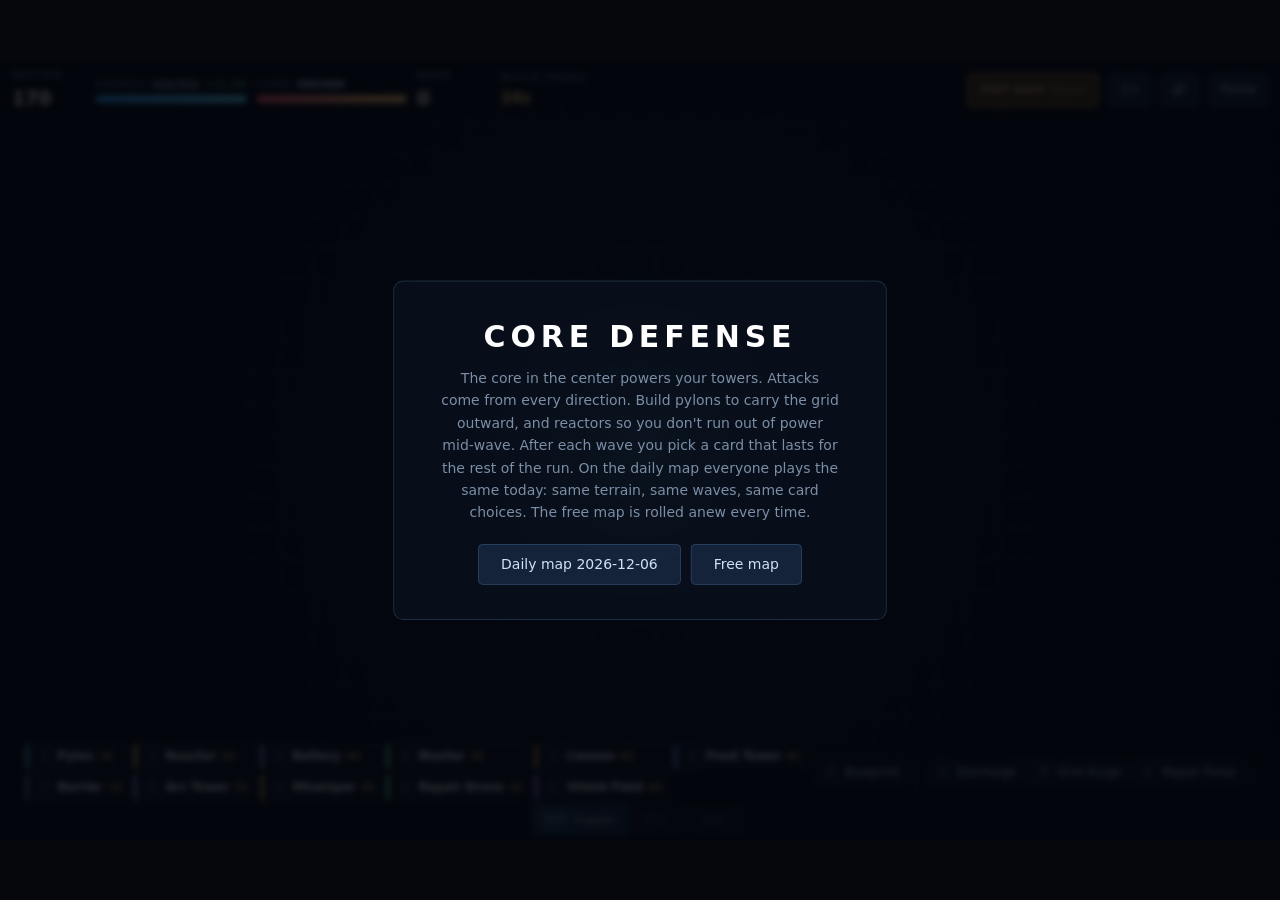
==== dist-web-en/index.html @ dfd291da "dist-web-en/ eingecheckt: englische Fassung für dheits.de Live auf dheits.de läuft künftig nur die e" ====
<!doctype html>
<html lang="en">
<head>
<meta charset="utf-8">
<meta name="viewport" content="width=device-width, initial-scale=1">
<title>Core Defense</title>
<meta name="description" content="Tower defense turned inside out: the waves come from outside, the power from the center.">
<link rel="stylesheet" href="style.css?v=2fdf7e6a99">
<link rel="stylesheet" href="crazygames.css?v=b0da9631c0">
</head>
<body>

<div id="viewport">
  <div id="fit">
  <div id="stage">
    <canvas id="game" width="1312" height="800"></canvas>

    <div id="topbar">
      <div class="stat">
        <span class="label">Matter</span>
        <span class="value" id="matter">0</span>
      </div>
      <div class="stat wide">
        <span class="label">Energy <b id="energyTxt">0/0</b> <i id="regenTxt">+0/s</i></span>
        <div class="bar"><div class="fill energy" id="energyBar"></div></div>
      </div>
      <div class="stat wide">
        <span class="label">Core <b id="coreTxt">0/0</b></span>
        <div class="bar"><div class="fill core" id="coreBar"></div></div>
      </div>
      <div class="stat">
        <span class="label">Wave</span>
        <span class="value" id="wave">0</span>
      </div>
      <div class="stat" id="phaseBox">
        <span class="label" id="phaseLabel">Build phase</span>
        <span class="value" id="phaseValue">--</span>
      </div>
      <button id="nextWave" class="ghost">Start wave <small>(Space)</small></button>
      <button id="speedBtn" class="ghost">1&times;</button>
      <button id="muteBtn" class="ghost" title="Sound (M)">&#128266;</button>
      <button id="pauseBtn" class="ghost">Pause</button>
    </div>

    <div id="tagBadge" hidden></div>
    <div id="preview" hidden></div>
    <div id="alarm" hidden></div>
    <div id="bossWarn" hidden></div>
    <div id="modBadge" hidden></div>
    <div id="netWarn" hidden></div>


    <div id="bossbar" hidden>
      <div class="bb-head"><b id="bossName">-</b><span id="bossHint"></span></div>
      <div class="bb-bar"><div class="bb-fill" id="bossFill"></div></div>
      <div class="bb-state" id="bossState"></div>
    </div>

    <div id="taskbar">
      <div id="shop" class="tb-group"></div>
      <div class="tb-group">
        <button id="planBtn" class="plan"
                title="Mirror one half of the field onto the other — layout at level 1, at normal price  (key B)">
          <span class="pk">B</span><span class="pn">Blueprint</span><span class="pc" id="planCost"></span>
        </button>
      </div>
      <span class="tb-sep"></span>
      <div id="powers" class="tb-group"></div>
      <span class="tb-sep"></span>
      <div id="modes" class="tb-group"></div>
    </div>

    <div id="draft" hidden>
      <div class="draft-box">
        <p class="draft-eyebrow">Wave <b id="draftWave">0</b> held</p>
        <div id="draftStats"></div>
        <h2>One upgrade for the rest of the run</h2>
        <div id="draftCards"></div>
      </div>
    </div>

    <div id="inspector" hidden>
      <div class="ins-head"><b id="insName">-</b><span id="insLevel"></span></div>
      <div id="insStats"></div>
      <div id="insSpecial" hidden></div>
      <div class="ins-actions">
        <button id="upgradeBtn"></button>
        <button id="repairBtn"></button>
      </div>
      <div class="ins-actions" id="insTurret" hidden>
        <button id="zielBtn"></button>
        <button id="prioBtn"></button>
        <button id="overloadBtn"></button>
      </div>
      <div class="ins-actions">
        <button id="moveBtn" title="Move the building to a free tile — level and settings are kept  (key V)"></button>
      </div>
      <div class="ins-actions">
        <button id="sellBtn" class="danger"></button>
      </div>
    </div>

    <div id="toast"></div>

    <div id="overlay" hidden>
      <div class="panel">
        <h1 id="ovTitle">CORE DEFENSE</h1>
        <p id="ovText"></p>
        <div id="ovList" hidden></div>
        <div class="ov-btns">
          <button id="ovBtn">Restart</button>
          <button id="ovBtn2" class="ghost" hidden>Start over</button>
        </div>
      </div>
    </div>
  </div>
  </div>
</div>

<script src="js/config.js?v=02d32c6c1a"></script>
<script src="js/audio.js?v=be74ff9027"></script>
<script src="js/entities.js?v=d3020f0e64"></script>
<script src="js/game.js?v=4135aad60e"></script>
<script src="js/einfuehrung.js?v=fb5bc3cfcf"></script>
<script src="js/sdk.js?v=40da2d4de1"></script>
</body>
</html>
---- dist-web-en/style.css ----
:root{
  --bg:#05070d;
  --panel:rgba(10,16,28,.88);
  --line:rgba(120,190,255,.18);
  --cyan:#5fe0ff;
  --text:#cfe2f5;
  --dim:#7b8ea6;
  --gold:#ffd166;
  --red:#ff5d73;
}
*{box-sizing:border-box}
[hidden]{display:none!important}
/* Das Spiel lebt eingebettet in der Seite: #stage füllt seinen Container. */
#stage{
  position:relative;width:100%;aspect-ratio:1312/800;
  color:var(--text);font:14px/1.4 "Segoe UI",system-ui,-apple-system,sans-serif;
  user-select:none;-webkit-user-select:none;
}
canvas{
  display:block;width:100%;height:100%;
  background:radial-gradient(circle at 50% 50%,#0b1526 0%,#05070d 70%);
  border-radius:6px;cursor:crosshair;
}

/* ---- Topbar ---- */
#topbar{
  position:absolute;top:0;left:0;right:0;display:flex;gap:10px;align-items:center;
  padding:8px 12px;background:linear-gradient(180deg,rgba(5,8,15,.92),rgba(5,8,15,0));
  pointer-events:none;
}
#topbar button{pointer-events:auto}
.stat{display:flex;flex-direction:column;gap:3px;min-width:74px}
.stat.wide{min-width:150px;flex:0 0 auto}
.label{font-size:10px;letter-spacing:.14em;text-transform:uppercase;color:var(--dim)}
.label b{color:var(--text);letter-spacing:0}
.label i{color:#5fe0a0;font-style:normal;letter-spacing:0}
.value{font-size:19px;font-weight:600;color:#fff;font-variant-numeric:tabular-nums}
.bar{height:8px;border-radius:4px;background:rgba(255,255,255,.08);overflow:hidden}
.fill{height:100%;width:100%;transition:width .12s linear}
.fill.energy{background:linear-gradient(90deg,#2f9dff,#5fe0ff)}
.fill.core{background:linear-gradient(90deg,#ff5d73,#ffd166)}
#phaseBox .value{font-size:15px;color:var(--gold)}

button{
  font:inherit;font-size:12px;color:var(--text);cursor:pointer;
  background:rgba(30,50,80,.6);border:1px solid var(--line);
  border-radius:5px;padding:7px 11px;transition:.14s;
}
button:hover{background:rgba(60,120,190,.45);border-color:var(--cyan);color:#fff}
button small{opacity:.55;font-size:10px}
button.danger:hover{background:rgba(190,50,70,.5);border-color:var(--red)}
#nextWave{margin-left:auto}
#nextWave.hot{background:rgba(255,150,40,.28);border-color:var(--gold);color:#ffe6a8}

/* ---- Taskleiste ----
   Alles Anwählbare sitzt in einer schmalen Leiste am unteren Rand:
   Bauteile, Kernbefehle, Kernmodi. Sie ist bewusst einzeilig — jede
   Zeile mehr verdeckt Spielfeld, und genau darum ging es. Die
   Erklärungen stehen im title-Text und im Inspektor. */
#taskbar{
  position:absolute;left:0;right:0;bottom:0;z-index:5;
  display:flex;flex-wrap:wrap;gap:4px 7px;align-items:stretch;justify-content:center;
  padding:6px 8px 7px;
  background:linear-gradient(0deg,rgba(5,8,15,.96) 62%,rgba(5,8,15,0));
}
.tb-group{display:flex;gap:3px;align-items:center;flex:0 0 auto}
/* Elf Bauteile passen nicht mehr in eine Zeile — sie stehen deshalb in
   zwei Reihen, zeilenweise gefüllt, damit die Ziffernfolge lesbar
   bleibt. Die Leiste wächst dadurch um eine Zellenreihe; alles andere
   (Kernbefehle, Kernmodi) bleibt daneben stehen. */
#shop{display:grid;grid-auto-flow:row;grid-template-columns:repeat(6,auto);gap:3px}
.tb-sep{width:1px;margin:3px 2px;background:var(--line);flex:0 0 auto}

/* gemeinsame Grundform aller drei Sorten */
.card,.power,.mode,.plan{
  position:relative;overflow:hidden;cursor:pointer;transition:.14s;
  display:flex;align-items:center;gap:5px;
  height:28px;padding:0 7px;border-radius:5px;line-height:1;
  background:var(--panel);border:1px solid var(--line);
  font:inherit;font-size:11.5px;color:var(--text);white-space:nowrap;
}
.card:hover,.power:hover,.mode:hover,.plan:hover{border-color:var(--cyan)}
.card .k,.power .pk,.mode .mk,.plan .pk{
  flex:0 0 auto;min-width:15px;height:15px;line-height:14px;text-align:center;padding:0 3px;
  border:1px solid var(--line);border-radius:3px;font-size:9px;color:var(--dim);
}

/* ---- Bauteile ---- */
.card{padding-left:10px}
.card::before{                     /* Farbbalken des Bauteils am linken Rand */
  content:'';position:absolute;left:0;top:0;bottom:0;width:3px;
  background:var(--farbe,transparent);
}
.card .n{font-weight:600;font-size:11.5px;color:#fff}
.card .c{color:var(--gold);font-size:11px;font-variant-numeric:tabular-nums}
.card.active{border-color:var(--cyan);background:rgba(40,90,140,.6);box-shadow:0 0 14px rgba(95,224,255,.28)}
.card.active .k{color:var(--cyan);border-color:rgba(95,224,255,.5)}
.card.poor{opacity:.42}
.card.poor.active{opacity:.7}      /* gewählt und zu teuer: erkennbar bleiben */

/* ---- Bauplan ----
   Sitzt bei den Bauteilen, weil es eines ist: ein Klick, der baut. */
.plan .pn{letter-spacing:.02em}
.plan .pc{color:var(--gold);font-size:11px;font-variant-numeric:tabular-nums}
.plan .pc:empty{display:none}
.plan.active{background:rgba(60,150,220,.32);border-color:var(--cyan)}
.plan.active .pn{color:#fff}
.plan.active .pk{color:var(--cyan);border-color:rgba(95,224,255,.5)}

/* ---- Kernbefehle ---- */
.power .pn{letter-spacing:.02em}
.power .pc{color:var(--dim);font-size:10.5px;font-variant-numeric:tabular-nums}
.power .pc:empty{display:none}
.power .pcd{                       /* Abklingzeit als Balken am unteren Rand */
  position:absolute;left:0;bottom:0;height:2px;width:0;
  background:var(--cyan);opacity:.75;pointer-events:none;
}
.power.cooling{opacity:.5}
.power.ready{border-color:rgba(95,224,255,.5)}
.power.ready .pk{color:var(--cyan);border-color:rgba(95,224,255,.5)}
.power.poor .pn{color:var(--dim)}
.power.active{background:rgba(60,150,220,.32);border-color:var(--cyan)}
.power.active .pn{color:#fff}

/* ---- Kernmodi ----
   Nur der laufende Modus trägt seinen Namen und seinen Preis; die
   anderen stehen als Kürzel daneben. Sonst frisst die Leiste Breite
   für Text, den man beim Spielen nicht liest. */
.mode{opacity:.6;padding:0 7px}
.mode .mk{letter-spacing:.06em;font-size:8.5px;min-width:26px}
.mode .mn{letter-spacing:.04em;font-size:11px}
.mode .mh{color:var(--dim);font-size:10px}
.mode.on{opacity:1;border-color:rgba(95,224,255,.55);background:rgba(30,60,86,.6)}
.mode.on .mk{color:#9beeff;border-color:rgba(95,224,255,.5)}
.mode.warm{opacity:.9;border-color:rgba(255,209,102,.5)}
.mode .mcd{                        /* Anlauf läuft von links nach rechts voll */
  position:absolute;left:0;bottom:0;height:2px;background:#ffd166;width:0;
}

/* ---- Inspector ---- */
#inspector{
  position:absolute;right:12px;top:64px;width:196px;padding:11px;
  background:var(--panel);border:1px solid var(--line);border-radius:7px;
}
.ins-head{display:flex;justify-content:space-between;align-items:baseline;margin-bottom:7px}
.ins-head b{color:#fff;font-size:14px}
.ins-head span{font-size:11px;color:var(--cyan)}
#insStats{font-size:11.5px;color:var(--dim);display:grid;grid-template-columns:1fr auto;gap:3px 8px}
#insStats span:nth-child(even){color:var(--text)}
.ins-actions{display:flex;gap:6px;margin-top:6px}
#insSpecial{
  margin-top:9px;padding:7px 9px;border-radius:5px;
  background:rgba(255,209,102,.10);border:1px solid rgba(255,209,102,.35);
  font-size:11px;line-height:1.45;color:var(--dim);
}
#insSpecial b{display:block;color:var(--gold);font-size:11.5px;letter-spacing:.06em;margin-bottom:2px}
#insSpecial.locked{background:rgba(120,190,255,.07);border-color:var(--line)}
#insSpecial.locked b{color:var(--cyan)}
.ins-actions button{flex:1;padding:6px 4px;font-size:11px}
/* Läuft ein Umzug, bleibt der Knopf sichtbar an — er wartet auf das Feld */
.ins-actions button.active{background:rgba(255,209,102,.28);border-color:var(--gold);color:#ffe6a8}

/* ---- Toast + Overlay ---- */
#toast{
  position:absolute;left:50%;top:52%;transform:translate(-50%,-50%);
  font-size:15px;color:#ffdca8;text-shadow:0 0 14px rgba(255,180,80,.6);
  pointer-events:none;opacity:0;transition:opacity .3s;letter-spacing:.05em;
}
#toast.show{opacity:1}
#overlay{
  position:absolute;inset:0;display:flex;align-items:center;justify-content:center;
  background:rgba(3,6,12,.82);backdrop-filter:blur(3px);z-index:30;
}
#overlay .panel{text-align:center;padding:34px 46px;border:1px solid var(--line);
  border-radius:10px;background:var(--panel);max-width:600px}
#overlay h1{margin:0 0 10px;font-size:30px;letter-spacing:.16em;color:#fff}
#overlay p{margin:0 auto 20px;color:var(--dim);max-width:400px;line-height:1.6}
#overlay button{padding:10px 22px;font-size:14px}
#overlay .ov-btns{display:flex;gap:10px;justify-content:center}

/* ---- Bestenliste ---- */
#ovList{margin:0 0 20px;text-align:left}
#ovList::before{
  content:'Bestenliste';display:block;margin-bottom:6px;
  font-size:9px;letter-spacing:.16em;text-transform:uppercase;color:var(--dim);
}
#ovList table{width:100%;border-collapse:collapse;font-size:11.5px}
#ovList td{padding:3px 8px 3px 0;border-bottom:1px solid rgba(120,170,220,.12);color:var(--dim)}
#ovList td.platz{width:18px;text-align:right;color:rgba(160,200,240,.45)}
#ovList td.wer{color:var(--text);max-width:120px;
  white-space:nowrap;overflow:hidden;text-overflow:ellipsis}
#ovList td.welle{color:var(--text);white-space:nowrap}
#ovList td.wann{white-space:nowrap;font-size:10.5px}
#ovList tr.neu td{color:var(--gold)}
#ovList tr.neu td.welle,#ovList tr.neu td.wer{color:var(--gold)}
/* Der eigene Lauf trägt sein Namensfeld gleich in der Zeile — kein
   eigener Kasten, keine zweite Schaltfläche. */
#ovList input{
  width:104px;padding:1px 5px;font:inherit;color:var(--gold);
  background:rgba(120,170,220,.08);
  border:1px solid rgba(255,199,91,.4);border-radius:3px;
}
#ovList input::placeholder{color:rgba(160,200,240,.45)}
#ovList input:focus{outline:none;border-color:var(--gold)}

/* ---- Tagesfeld ---- */
#tagBadge{
  position:absolute;top:56px;right:12px;
  font-size:11px;letter-spacing:.12em;text-transform:uppercase;
  color:var(--gold);opacity:.75;pointer-events:none;
  text-shadow:0 1px 6px rgba(0,0,0,.9);
}

/* ---- Wellenvorschau ---- */
#preview{
  position:absolute;top:56px;left:12px;right:12px;
  font-size:11.5px;letter-spacing:.03em;color:var(--dim);
  pointer-events:none;text-shadow:0 1px 6px rgba(0,0,0,.9);
}
#preview b{color:var(--gold);font-weight:600}
#preview i{color:var(--text);font-style:normal}

/* ---- Kartenwahl ---- */
#draft{
  position:absolute;inset:0;display:flex;align-items:center;justify-content:center;
  background:rgba(3,7,14,.86);backdrop-filter:blur(3px);z-index:20;
}
.draft-box{text-align:center;padding:26px 30px;max-width:860px}
.draft-eyebrow{margin:0 0 6px;font-size:11px;letter-spacing:.2em;text-transform:uppercase;color:var(--dim)}
.draft-eyebrow b{color:var(--gold)}
.draft-box h2{margin:0 0 22px;font-size:19px;font-weight:600;color:#fff;letter-spacing:.02em}

/* ---- Bilanz nach der Welle ---- */
#draftStats{
  display:flex;flex-wrap:wrap;justify-content:center;gap:10px 22px;
  margin:14px auto 20px;padding:11px 18px;max-width:760px;
  border-top:1px solid var(--line);border-bottom:1px solid var(--line);
}
#draftStats div{display:flex;flex-direction:column;align-items:center;gap:3px}
#draftStats b{font-size:16px;color:var(--text);font-variant-numeric:tabular-nums;font-weight:600}
#draftStats span{font-size:9.5px;letter-spacing:.12em;text-transform:uppercase;color:var(--dim)}
#draftStats .gut b{color:#6bff9f}
#draftStats .schlecht b{color:#ffb04a}
#draftStats:empty{display:none}
#draftCards{display:flex;gap:12px;justify-content:center;flex-wrap:wrap}
.draft-card{
  width:182px;padding:16px 15px 15px;text-align:left;cursor:pointer;
  background:var(--panel);border:1px solid var(--line);border-radius:8px;
  transition:.15s;position:relative;
}
.draft-card:hover{border-color:var(--cyan);transform:translateY(-3px);
  box-shadow:0 12px 30px -14px rgba(95,224,255,.6)}
.draft-card .num{
  position:absolute;top:9px;right:10px;font-size:10px;color:var(--dim);
  border:1px solid var(--line);border-radius:3px;padding:0 4px;
}
.draft-card h3{margin:0 0 7px;font-size:14.5px;color:var(--cyan);font-weight:600;padding-right:18px}
.draft-card p{margin:0;font-size:11.5px;line-height:1.5;color:var(--dim)}
.draft-card .have{display:block;margin-top:9px;font-size:10px;color:var(--gold);letter-spacing:.08em}

/* ---- Inspektor: Turmschalter ---- */
#insTurret{margin-top:6px}
#overloadBtn.on{background:rgba(255,110,60,.34);border-color:#ff9f5a;color:#ffd9c0}

/* ---- Kernalarm ---- */
#alarm{
  position:absolute;top:132px;left:50%;transform:translateX(-50%);
  padding:5px 14px;border:1px solid rgba(255,93,115,.55);border-radius:4px;
  background:rgba(60,10,20,.72);color:#ffd7de;
  font-size:12px;letter-spacing:.1em;text-transform:uppercase;white-space:nowrap;
  pointer-events:none;animation:alarmBlink 1s ease-in-out infinite;
}
@keyframes alarmBlink{50%{border-color:rgba(255,93,115,1);color:#fff;
  box-shadow:0 0 18px rgba(255,93,115,.45)}}
@media (prefers-reduced-motion:reduce){#alarm{animation:none}}

/* ---- Boss-Ereignis ---- */
#bossWarn{
  position:absolute;top:76px;left:50%;transform:translateX(-50%);
  padding:6px 18px;border:1px solid rgba(255,140,60,.6);border-radius:4px;
  background:rgba(60,26,10,.8);color:#ffd9b8;
  font-size:12px;letter-spacing:.09em;text-transform:uppercase;white-space:nowrap;
  pointer-events:none;
}
#bossWarn b{color:#ffb46b;letter-spacing:.16em}
#bossbar{
  position:absolute;top:70px;left:50%;transform:translateX(-50%);
  width:min(560px,60%);padding:8px 14px 10px;pointer-events:none;
  background:rgba(40,10,14,.78);border:1px solid rgba(255,93,115,.45);border-radius:6px;
  box-shadow:0 12px 34px -18px rgba(255,80,90,.8);
}
.bb-head{display:flex;justify-content:space-between;align-items:baseline;gap:12px;margin-bottom:5px}
.bb-head b{font-size:15px;letter-spacing:.22em;color:#fff;text-transform:uppercase}
.bb-head span{font-size:10.5px;color:var(--dim);letter-spacing:.04em;text-align:right}
.bb-bar{height:9px;border-radius:5px;background:rgba(0,0,0,.5);overflow:hidden}
.bb-fill{height:100%;width:100%;background:linear-gradient(90deg,#ff5d73,#ffb46b);
  transition:width .15s linear}
.bb-state{margin-top:4px;font-size:10px;letter-spacing:.16em;text-transform:uppercase;
  color:#ffb46b;min-height:12px}
.bb-state.guarded{color:#8fa6ff}

/* ---- Sturmwelle ---- */
#modBadge{
  position:absolute;top:76px;left:50%;transform:translateX(-50%);
  padding:6px 18px;border:1px solid rgba(150,120,255,.6);border-radius:4px;
  background:rgba(26,18,54,.82);color:#dcd2ff;
  font-size:12px;letter-spacing:.09em;text-transform:uppercase;white-space:nowrap;
  pointer-events:none;
}
#modBadge b{color:#b9a6ff;letter-spacing:.16em}
#modBadge i{font-style:normal;color:var(--dim);text-transform:none;letter-spacing:.02em}

/* ---- Überlastete Leitung ---- */
#netWarn{
  position:absolute;top:106px;left:50%;transform:translateX(-50%);
  padding:4px 12px;border:1px solid rgba(255,180,90,.5);border-radius:4px;
  background:rgba(48,30,8,.75);color:#ffddb0;
  font-size:11px;letter-spacing:.08em;text-transform:uppercase;white-space:nowrap;
  pointer-events:none;
}

/* ---- Einführung für neue Spieler (js/einfuehrung.js) ----
   Über der Kartenwahl (20), unter der Startanzeige (30). Unten mittig,
   knapp über der Taskleiste: Dort schaut man ohnehin hin, und die
   Wellenvorschau oben bleibt frei. */
#einfuehrung{
  position:absolute;left:50%;bottom:104px;transform:translateX(-50%);z-index:25;
  width:440px;padding:12px 14px 10px;
  background:rgba(8,14,26,.94);border:1px solid rgba(95,224,255,.55);border-radius:7px;
  box-shadow:0 0 24px rgba(95,224,255,.18);
  font-size:13.5px;line-height:1.45;color:var(--text);
}
#einfuehrung[hidden],#einfuehrungKern[hidden]{display:none}
#einfuehrung p{margin:0 0 8px}
#einfuehrung .ef-fuss{display:flex;justify-content:space-between;align-items:center}
#einfuehrung .ef-schritt{font-size:11px;color:var(--dim);letter-spacing:.08em}
#einfuehrung button{font-size:11px;padding:3px 9px}
.ef-ziel{
  outline:2px solid #5fe0ff;outline-offset:2px;border-radius:4px;
  animation:ef-puls 1.1s ease-in-out infinite;
}
#einfuehrungKern{
  position:absolute;width:150px;height:150px;margin:-75px 0 0 -75px;z-index:4;
  border:2px dashed rgba(95,224,255,.8);border-radius:50%;pointer-events:none;
  animation:ef-puls 1.1s ease-in-out infinite;
}
@keyframes ef-puls{50%{opacity:.35}}
@media (prefers-reduced-motion:reduce){.ef-ziel,#einfuehrungKern{animation:none}}
---- dist-web-en/crazygames.css ----
/* Ersetzt landing.css für den Portal-Export: kein Scroll-Layout, das Spiel
   füllt das ganze Fenster. Übernimmt die Fit-Logik aus landing.css 1:1
   (min(100vw, 100vh*1.64), --ui-scale-Transform), nur ohne den
   Fullscreen-API-Umweg — hier ist "das ganze Fenster" der Normalzustand. */
html,body{height:100%;margin:0;background:var(--bg,#05070d);overflow:hidden}
#viewport{
  position:fixed;inset:0;display:flex;align-items:center;justify-content:center;
  background:var(--bg,#05070d);
}
#fit{
  position:relative;width:min(100vw,calc(100vh * 1.64));
  aspect-ratio:1312/800;overflow:hidden;
}
#stage{
  position:absolute;top:0;left:0;
  width:1312px;height:800px;aspect-ratio:auto;
  transform-origin:top left;transform:scale(var(--ui-scale,1));
}

/* Die Überschrift der Bestenliste steht in style.css als CSS-Text. */
#ovList::before{content:'Leaderboard'}

/* ---- Lesbarkeit im kleinen Fenster ----
   Das Feld schrumpft mit dem Fenster, die Bedienung wächst per zoom um
   --ui-k dagegen (sdk.js). Weil alle Bedienflächen denselben Faktor
   tragen, wachsen auch ihre Abstände (top:64px des Inspektors, top:56px
   der Vorschau) mit der Kopfleiste mit und passen weiter zueinander.
   Die Vollbild-Ebenen (#draft, #overlay) selbst bleiben, gezoomt wird
   ihr Inhalt. */
#topbar,#taskbar,#inspector,#preview,#tagBadge,#toast,#alarm,#bossWarn,#bossbar,
#modBadge,#netWarn,#draft .draft-box,#overlay .panel,#einfuehrung{zoom:var(--ui-k,1)}

/* Nichts unter 10 Design-Pixeln: Beschriftungen, Tastenkästchen, Kürzel */
.label{font-size:10.5px}
.card .k,.power .pk,.mode .mk,.plan .pk{font-size:10px;min-width:17px;height:17px;line-height:15px}
.mode .mk{font-size:10px}
#draftStats span,.bb-state{font-size:10.5px}
#ovList::before{font-size:10px}

/* Schmale Form, wenn die volle Taskleiste nicht in die Breite passt:
   Bauteile ohne Namen — Farbe, Taste und Preis reichen zum Bauen, der
   Name steht im Tooltip und im Inspektor. Kernbefehle oben, Bauplan und
   Kernmodi darunter, beides rechts neben den Bauteilen. */
.kompakt #topbar{gap:8px}
.kompakt .stat{min-width:60px}
.kompakt .stat.wide{min-width:104px}
.kompakt .label{letter-spacing:.08em}
.kompakt #topbar button{padding:6px 9px;white-space:nowrap}
/* Vier Karten nebeneinander auch bei 821×462 (758 Design-Pixel Breite) */
.kompakt .draft-card{width:170px}
.kompakt #draftCards{gap:10px}
.kompakt .draft-box{padding:18px 12px}
.kompakt #nextWave small{display:none}
.kompakt #taskbar{
  display:grid;grid-template-columns:auto auto auto;grid-template-rows:auto auto;
  justify-content:center;gap:3px 7px;
}
.kompakt .tb-sep{display:none}
.kompakt #shop{grid-row:1 / span 2;grid-column:1}
.kompakt #powers{grid-row:1;grid-column:2 / span 2}
.kompakt .tb-group:has(#planBtn){grid-row:2;grid-column:2}
.kompakt #modes{grid-row:2;grid-column:3}
.kompakt .card .n{display:none}
.kompakt .card{gap:4px;padding-right:6px}
/* Der Inspektor muss bei 821×462 zwischen Kopf- und Taskleiste passen,
   auch mit dem Kasten der Stufe-5-Fähigkeit: engere Zeilen und Knöpfe. */
.kompakt #inspector{padding:8px 9px;width:190px}
.kompakt .ins-head{margin-bottom:4px}
.kompakt #insStats{gap:0 8px;line-height:1.25}
.kompakt .ins-actions{margin-top:4px;gap:4px}
.kompakt .ins-actions button{padding:4px}
.kompakt #insSpecial{margin-top:6px;padding:5px 7px;line-height:1.35}
/* Verschieben und Abbauen teilen sich eine Zeile: zwei eigene Blöcke im
   Markup, deshalb nebeneinander gefloatet statt umgebaut. */
.kompakt #inspector > .ins-actions:nth-last-child(2){float:left;width:calc(50% - 2px)}
.kompakt #inspector > .ins-actions:last-child{float:right;width:calc(50% - 2px)}
.kompakt #inspector::after{content:'';display:block;clear:both}
/* Sicherheitsnetz für den längsten Fall (Lichtbogen auf Stufe 5 im
   kleinsten Fenster): Der Inspektor endet über der Taskleiste und rollt
   den Rest. 138 = Abstand oben (64) plus Taskleiste, in
   Design-Pixeln; die Höhe des Felds schrumpft mit --ui-k. */
.kompakt #inspector{max-height:calc(800px / var(--ui-k) - 138px);overflow-y:auto;scrollbar-width:thin}
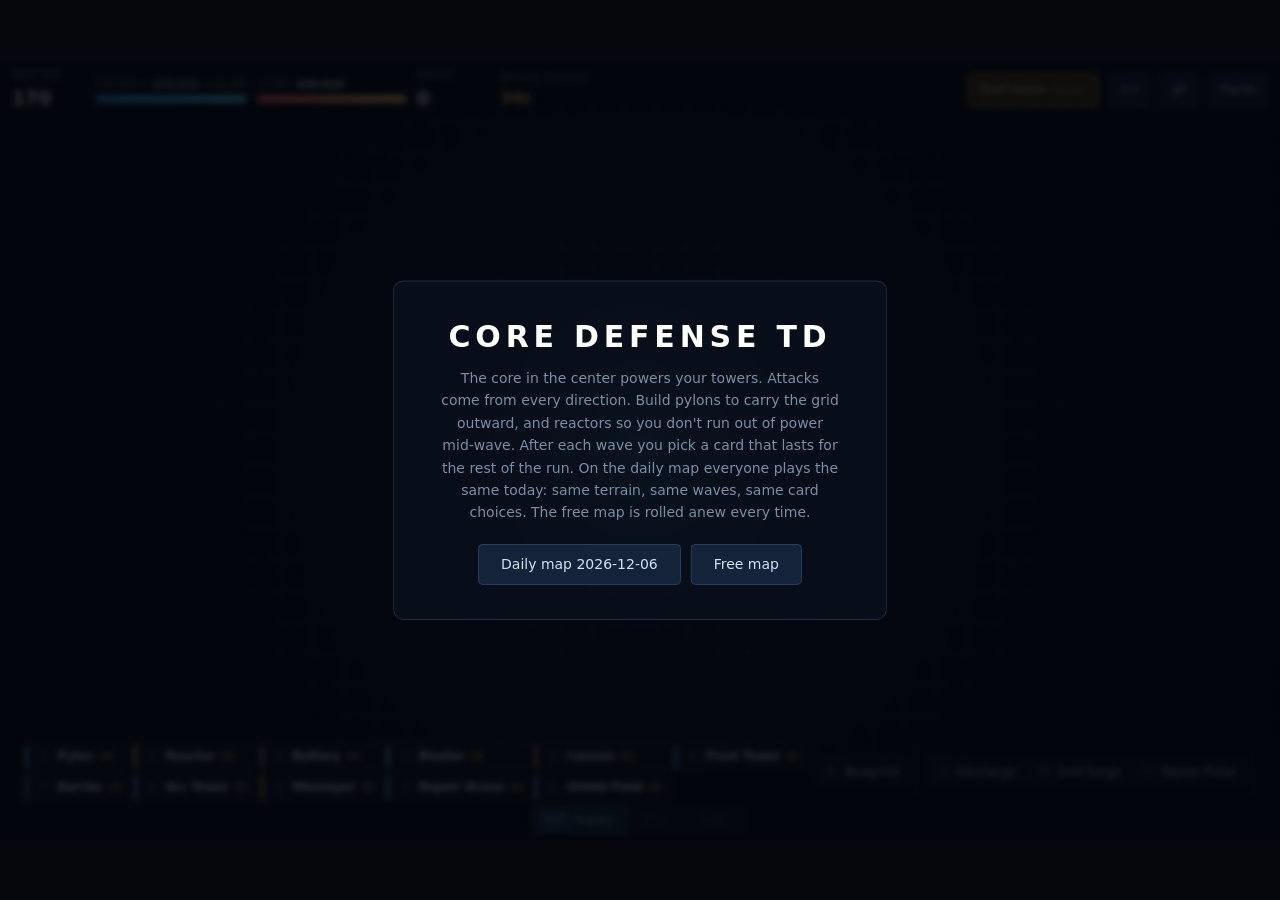
==== commit c2e723bb: "Web-Fassung heißt wieder Core Defense TD CrazyGames ist erledigt, die Rücknahme des „TD“ beim Bauen " ====
--- a/dist-web-en/index.html
+++ b/dist-web-en/index.html
@@ -3,7 +3,7 @@
 <head>
 <meta charset="utf-8">
 <meta name="viewport" content="width=device-width, initial-scale=1">
-<title>Core Defense</title>
+<title>Core Defense TD</title>
 <meta name="description" content="Tower defense turned inside out: the waves come from outside, the power from the center.">
 <link rel="stylesheet" href="style.css?v=2fdf7e6a99">
 <link rel="stylesheet" href="crazygames.css?v=b0da9631c0">
@@ -104,7 +104,7 @@
 
     <div id="overlay" hidden>
       <div class="panel">
-        <h1 id="ovTitle">CORE DEFENSE</h1>
+        <h1 id="ovTitle">CORE DEFENSE TD</h1>
         <p id="ovText"></p>
         <div id="ovList" hidden></div>
         <div class="ov-btns">
@@ -120,7 +120,7 @@
 <script src="js/config.js?v=02d32c6c1a"></script>
 <script src="js/audio.js?v=be74ff9027"></script>
 <script src="js/entities.js?v=d3020f0e64"></script>
-<script src="js/game.js?v=4135aad60e"></script>
+<script src="js/game.js?v=4a0fa5c1d0"></script>
 <script src="js/einfuehrung.js?v=fb5bc3cfcf"></script>
 <script src="js/sdk.js?v=40da2d4de1"></script>
 </body>
